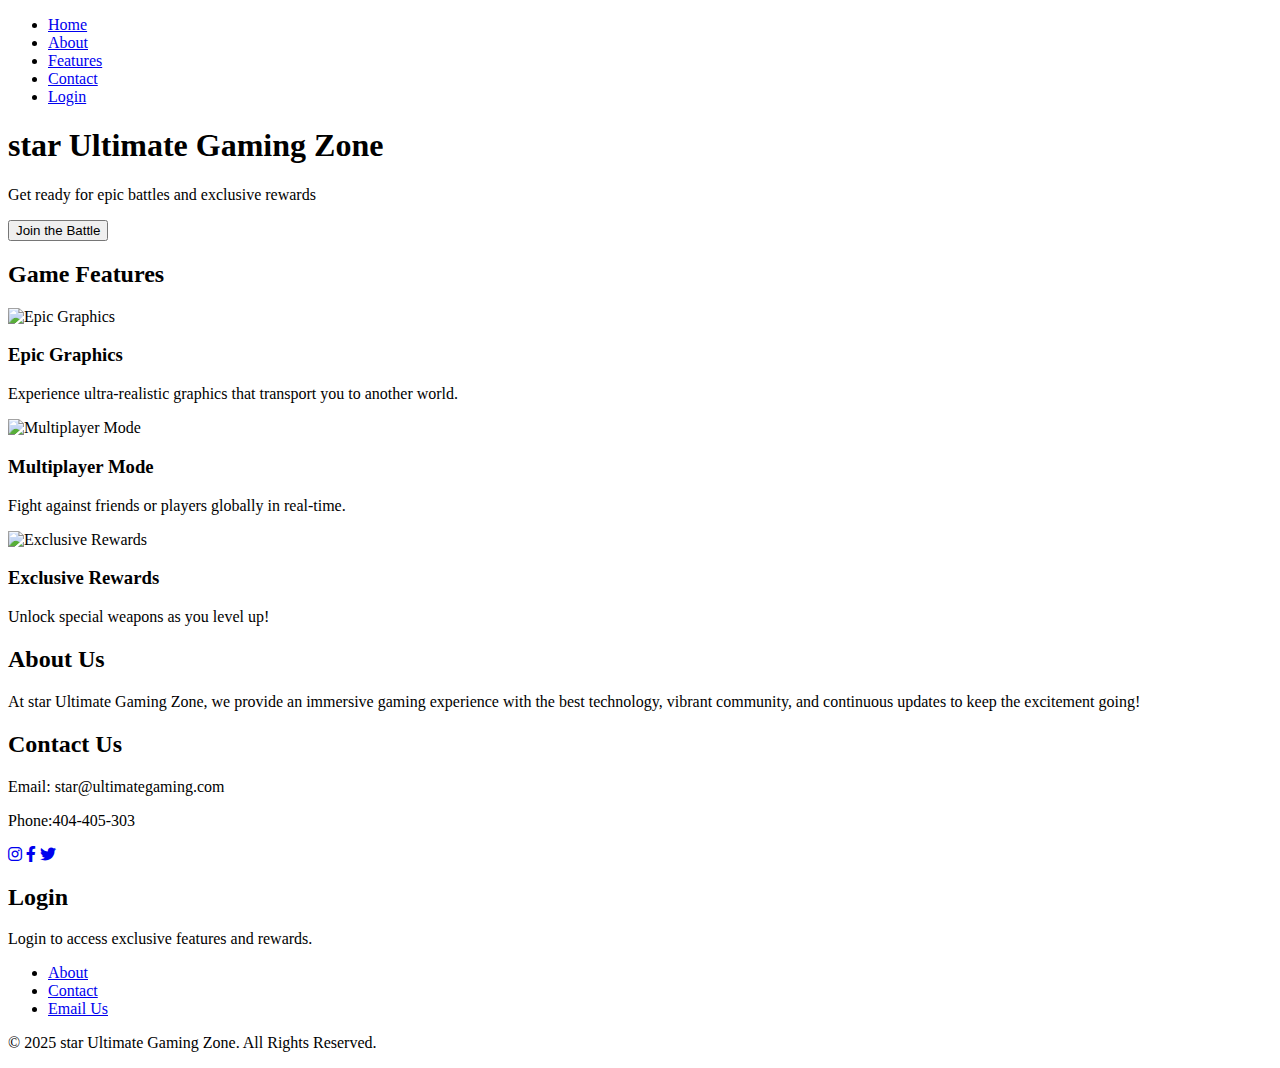
==== task 1 landing page/index.html @ ea09412c "Update and rename README.md to task 1 landing page/index.html" ====
<!DOCTYPE html>
<html lang="en">
<head>
  <meta charset="UTF-8">
  <meta name="viewport" content="width=device-width, initial-scale=1.0">
  <title>star Ultimate Gaming Zone</title>
  <link rel="stylesheet" href="styles.css">
  <head>
    <!-- Other meta tags and stylesheets -->
    <link rel="stylesheet" href="https://cdnjs.cloudflare.com/ajax/libs/font-awesome/6.0.0-beta3/css/all.min.css">
  </head>
  
</head>
<body>
  <!-- Navigation Bar -->
  <nav>
    <ul>
      <li><a href="#home">Home</a></li>
      <li><a href="#about">About</a></li>
      <li><a href="#features">Features</a></li>
      <li><a href="#contact">Contact</a></li>
      <li><a href="#login">Login</a></li>
    </ul>
  </nav>

  <header id="home">
    <div class="container">
      <h1>star Ultimate Gaming Zone</h1>
      <p>Get ready for epic battles and exclusive rewards</p>
      <button class="cta-btn" onclick="scrollToContent()">Join the Battle</button>
    </div>
  </header>

  <section id="features">
    <div class="container">
      <h2>Game Features</h2>
      <div class="feature-box">
        <img src="j1.jpg" alt="Epic Graphics">
        <h3>Epic Graphics</h3>
        <p>Experience ultra-realistic graphics that transport you to another world.</p>
      </div>
      <div class="feature-box">
        <img src="j2.jpg" alt="Multiplayer Mode">
        <h3>Multiplayer Mode</h3>
        <p>Fight against friends or players globally in real-time.</p>
      </div>
      <div class="feature-box">
        <img src="j3.jpg" alt="Exclusive Rewards">
        <h3>Exclusive Rewards</h3>
        <p>Unlock special weapons as you level up!</p>
      </div>
    </div>
  </section>

  <section id="about">
    <div class="container">
      <h2>About Us</h2>
      <p>At star Ultimate Gaming Zone, we provide an immersive gaming experience with the best technology, vibrant community, and continuous updates to keep the excitement going!</p>
    </div>
  </section>

  <section id="contact">
    <div class="container">
      <h2>Contact Us</h2>
      <p>Email: star@ultimategaming.com</p>
      <p>Phone:404-405-303</p>
      <div class="social-icons">
        <a href="https://www.instagram.com" target="_blank" class="social-icon"><i class="fab fa-instagram"></i></a>
        <a href="https://www.facebook.com" target="_blank" class="social-icon"><i class="fab fa-facebook-f"></i></a>
        <a href="https://www.twitter.com" target="_blank" class="social-icon"><i class="fab fa-twitter"></i></a>
      </div>
    </div>
  </section>

  <section id="login">
    <div class="container">
      <h2>Login</h2>
      <p>Login to access exclusive features and rewards.</p>
      <!-- Add login form or link -->
    </div>
  </section>

  <footer>
    <div class="container">
      <ul>
        <li><a href="#about">About</a></li>
        <li><a href="#contact">Contact</a></li>
        <li><a href="mailto:contact@ultimategaming.com">Email Us</a></li>
      </ul>
      <p>&copy; 2025 star Ultimate Gaming Zone. All Rights Reserved.</p>
    </div>
  </footer>

  <script src="script.js"></script>
</body>
</html>
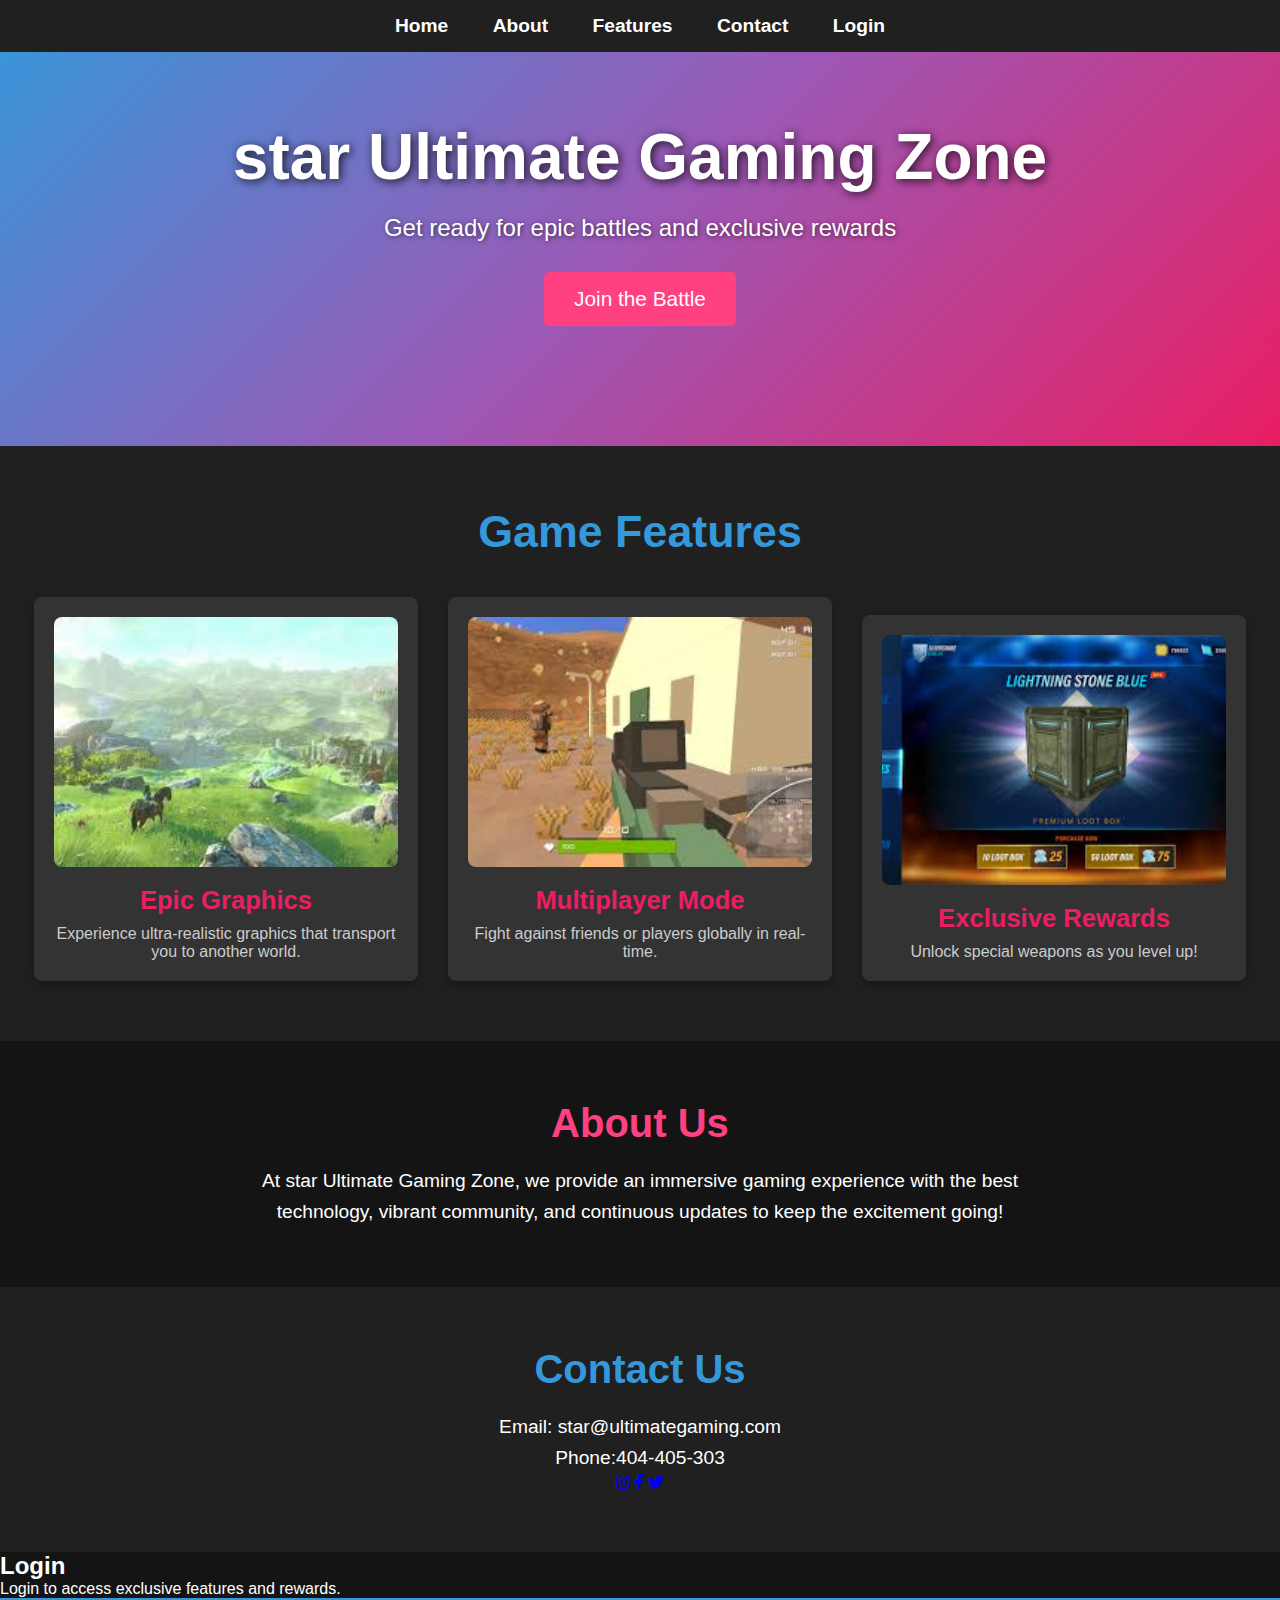
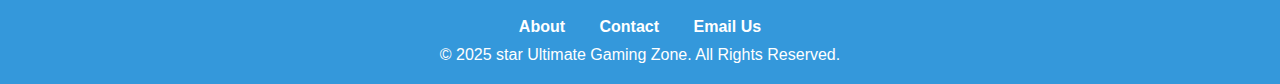
==== commit 7d03ead1: "Add files via upload" ====
--- a/task 1 landing page/index.html
+++ b/task 1 landing page/index.html
@@ -1,96 +1,96 @@
-<!DOCTYPE html>
-<html lang="en">
-<head>
-  <meta charset="UTF-8">
-  <meta name="viewport" content="width=device-width, initial-scale=1.0">
-  <title>star Ultimate Gaming Zone</title>
-  <link rel="stylesheet" href="styles.css">
-  <head>
-    <!-- Other meta tags and stylesheets -->
-    <link rel="stylesheet" href="https://cdnjs.cloudflare.com/ajax/libs/font-awesome/6.0.0-beta3/css/all.min.css">
-  </head>
-  
-</head>
-<body>
-  <!-- Navigation Bar -->
-  <nav>
-    <ul>
-      <li><a href="#home">Home</a></li>
-      <li><a href="#about">About</a></li>
-      <li><a href="#features">Features</a></li>
-      <li><a href="#contact">Contact</a></li>
-      <li><a href="#login">Login</a></li>
-    </ul>
-  </nav>
-
-  <header id="home">
-    <div class="container">
-      <h1>star Ultimate Gaming Zone</h1>
-      <p>Get ready for epic battles and exclusive rewards</p>
-      <button class="cta-btn" onclick="scrollToContent()">Join the Battle</button>
-    </div>
-  </header>
-
-  <section id="features">
-    <div class="container">
-      <h2>Game Features</h2>
-      <div class="feature-box">
-        <img src="j1.jpg" alt="Epic Graphics">
-        <h3>Epic Graphics</h3>
-        <p>Experience ultra-realistic graphics that transport you to another world.</p>
-      </div>
-      <div class="feature-box">
-        <img src="j2.jpg" alt="Multiplayer Mode">
-        <h3>Multiplayer Mode</h3>
-        <p>Fight against friends or players globally in real-time.</p>
-      </div>
-      <div class="feature-box">
-        <img src="j3.jpg" alt="Exclusive Rewards">
-        <h3>Exclusive Rewards</h3>
-        <p>Unlock special weapons as you level up!</p>
-      </div>
-    </div>
-  </section>
-
-  <section id="about">
-    <div class="container">
-      <h2>About Us</h2>
-      <p>At star Ultimate Gaming Zone, we provide an immersive gaming experience with the best technology, vibrant community, and continuous updates to keep the excitement going!</p>
-    </div>
-  </section>
-
-  <section id="contact">
-    <div class="container">
-      <h2>Contact Us</h2>
-      <p>Email: star@ultimategaming.com</p>
-      <p>Phone:404-405-303</p>
-      <div class="social-icons">
-        <a href="https://www.instagram.com" target="_blank" class="social-icon"><i class="fab fa-instagram"></i></a>
-        <a href="https://www.facebook.com" target="_blank" class="social-icon"><i class="fab fa-facebook-f"></i></a>
-        <a href="https://www.twitter.com" target="_blank" class="social-icon"><i class="fab fa-twitter"></i></a>
-      </div>
-    </div>
-  </section>
-
-  <section id="login">
-    <div class="container">
-      <h2>Login</h2>
-      <p>Login to access exclusive features and rewards.</p>
-      <!-- Add login form or link -->
-    </div>
-  </section>
-
-  <footer>
-    <div class="container">
-      <ul>
-        <li><a href="#about">About</a></li>
-        <li><a href="#contact">Contact</a></li>
-        <li><a href="mailto:contact@ultimategaming.com">Email Us</a></li>
-      </ul>
-      <p>&copy; 2025 star Ultimate Gaming Zone. All Rights Reserved.</p>
-    </div>
-  </footer>
-
-  <script src="script.js"></script>
-</body>
-</html>
+<!DOCTYPE html>
+<html lang="en">
+<head>
+  <meta charset="UTF-8">
+  <meta name="viewport" content="width=device-width, initial-scale=1.0">
+  <title>star Ultimate Gaming Zone</title>
+  <link rel="stylesheet" href="styles.css">
+  <head>
+    <!-- Other meta tags and stylesheets -->
+    <link rel="stylesheet" href="https://cdnjs.cloudflare.com/ajax/libs/font-awesome/6.0.0-beta3/css/all.min.css">
+  </head>
+  
+</head>
+<body>
+  <!-- Navigation Bar -->
+  <nav>
+    <ul>
+      <li><a href="#home">Home</a></li>
+      <li><a href="#about">About</a></li>
+      <li><a href="#features">Features</a></li>
+      <li><a href="#contact">Contact</a></li>
+      <li><a href="#login">Login</a></li>
+    </ul>
+  </nav>
+
+  <header id="home">
+    <div class="container">
+      <h1>star Ultimate Gaming Zone</h1>
+      <p>Get ready for epic battles and exclusive rewards</p>
+      <button class="cta-btn" onclick="scrollToContent()">Join the Battle</button>
+    </div>
+  </header>
+
+  <section id="features">
+    <div class="container">
+      <h2>Game Features</h2>
+      <div class="feature-box">
+        <img src="j1.jpg" alt="Epic Graphics">
+        <h3>Epic Graphics</h3>
+        <p>Experience ultra-realistic graphics that transport you to another world.</p>
+      </div>
+      <div class="feature-box">
+        <img src="j2.jpg" alt="Multiplayer Mode">
+        <h3>Multiplayer Mode</h3>
+        <p>Fight against friends or players globally in real-time.</p>
+      </div>
+      <div class="feature-box">
+        <img src="j3.jpg" alt="Exclusive Rewards">
+        <h3>Exclusive Rewards</h3>
+        <p>Unlock special weapons as you level up!</p>
+      </div>
+    </div>
+  </section>
+
+  <section id="about">
+    <div class="container">
+      <h2>About Us</h2>
+      <p>At star Ultimate Gaming Zone, we provide an immersive gaming experience with the best technology, vibrant community, and continuous updates to keep the excitement going!</p>
+    </div>
+  </section>
+
+  <section id="contact">
+    <div class="container">
+      <h2>Contact Us</h2>
+      <p>Email: star@ultimategaming.com</p>
+      <p>Phone:404-405-303</p>
+      <div class="social-icons">
+        <a href="https://www.instagram.com" target="_blank" class="social-icon"><i class="fab fa-instagram"></i></a>
+        <a href="https://www.facebook.com" target="_blank" class="social-icon"><i class="fab fa-facebook-f"></i></a>
+        <a href="https://www.twitter.com" target="_blank" class="social-icon"><i class="fab fa-twitter"></i></a>
+      </div>
+    </div>
+  </section>
+
+  <section id="login">
+    <div class="container">
+      <h2>Login</h2>
+      <p>Login to access exclusive features and rewards.</p>
+      <!-- Add login form or link -->
+    </div>
+  </section>
+
+  <footer>
+    <div class="container">
+      <ul>
+        <li><a href="#about">About</a></li>
+        <li><a href="#contact">Contact</a></li>
+        <li><a href="mailto:contact@ultimategaming.com">Email Us</a></li>
+      </ul>
+      <p>&copy; 2025 star Ultimate Gaming Zone. All Rights Reserved.</p>
+    </div>
+  </footer>
+
+  <script src="script.js"></script>
+</body>
+</html>
--- a/task 1 landing page/styles.css
+++ b/task 1 landing page/styles.css
@@ -0,0 +1,225 @@
+/* Reset some default styles */
+* {
+    margin: 0;
+    padding: 0;
+    box-sizing: border-box;
+  }
+  
+  body {
+    font-family: Arial, sans-serif;
+    background-color: #141414;
+    color: #fff;
+  }
+  
+  /* Navigation Bar */
+  nav {
+    background-color: #202020;
+    padding: 15px 0;
+    position: fixed;
+    width: 100%;
+    top: 0;
+    left: 0;
+    z-index: 1000;
+  }
+  
+  nav ul {
+    list-style: none;
+    text-align: center;
+  }
+  
+  nav ul li {
+    display: inline;
+    margin: 0 20px;
+  }
+  
+  nav ul li a {
+    text-decoration: none;
+    color: white;
+    font-size: 1.2rem;
+    font-weight: bold;
+    transition: color 0.3s ease;
+  }
+  
+  nav ul li a:hover {
+    color: #ff4081;
+  }
+  
+  /* Header Styles */
+  header {
+    background: linear-gradient(135deg, #3498db, #9b59b6, #e91e63);
+    color: white;
+    padding: 120px 0;
+    text-align: center;
+    background-size: cover;
+    background-position: center;
+    position: relative;
+  }
+  
+  header h1 {
+    font-size: 4rem;
+    margin-bottom: 20px;
+    text-shadow: 2px 2px 10px rgba(0, 0, 0, 0.8);
+  }
+  
+  header p {
+    font-size: 1.5rem;
+    margin-bottom: 30px;
+    text-shadow: 1px 1px 5px rgba(0, 0, 0, 0.6);
+  }
+  
+  .cta-btn {
+    background-color: #ff4081;
+    color: white;
+    font-size: 1.3rem;
+    padding: 15px 30px;
+    border: none;
+    cursor: pointer;
+    transition: background-color 0.3s ease;
+    border-radius: 5px;
+  }
+  
+  .cta-btn:hover {
+    background-color: #f50057;
+  }
+  
+  /* Features Section */
+  #features {
+    background-color: #202020;
+    padding: 60px 0;
+    text-align: center;
+  }
+  
+  #features h2 {
+    font-size: 2.8rem;
+    margin-bottom: 40px;
+    color: #3498db;
+  }
+  
+  .feature-box {
+    display: inline-block;
+    width: 30%;
+    margin: 0 1%;
+    padding: 20px;
+    background-color: #333;
+    border-radius: 8px;
+    box-shadow: 0 4px 10px rgba(0, 0, 0, 0.3);
+    transition: transform 0.3s ease, box-shadow 0.3s ease;
+  }
+  
+  .feature-box img {
+    width: 100%;
+    height: 250px;
+    object-fit: cover;
+    border-radius: 8px;
+    margin-bottom: 15px;
+  }
+  
+  .feature-box h3 {
+    font-size: 1.6rem;
+    color: #e91e63;
+    margin-bottom: 10px;
+  }
+  
+  .feature-box p {
+    font-size: 1rem;
+    color: #ccc;
+  }
+  
+  .feature-box:hover {
+    transform: translateY(-10px);
+    box-shadow: 0 8px 20px rgba(0, 0, 0, 0.6);
+  }
+  
+  /* About Section */
+  #about {
+    background-color: #141414;
+    padding: 60px 0;
+    text-align: center;
+  }
+  
+  #about h2 {
+    font-size: 2.5rem;
+    color: #ff4081;
+    margin-bottom: 20px;
+  }
+  
+  #about p {
+    font-size: 1.2rem;
+    color: #fff;
+    max-width: 800px;
+    margin: 0 auto;
+    line-height: 1.6;
+  }
+  
+  /* Contact Section */
+  #contact {
+    background-color: #202020;
+    padding: 60px 0;
+    text-align: center;
+  }
+  
+  #contact h2 {
+    font-size: 2.5rem;
+    color: #3498db;
+    margin-bottom: 20px;
+  }
+  
+  #contact p {
+    font-size: 1.2rem;
+    color: #fff;
+    line-height: 1.6;
+
+    /* Social Icons Styles */
+.social-icons {
+    margin-top: 20px;
+  }
+  
+  .social-icon {
+    font-size: 1.8rem;
+    margin: 0 15px;
+    color: #fff;
+    text-decoration: none;
+    transition: color 0.3s ease;
+  }
+  
+  .social-icon:hover {
+    color: #ff4081; /* Pink color when hovered */
+  }
+  
+  }
+  
+  /* Footer */
+  footer {
+    background-color: #3498db;
+    color: white;
+    padding: 20px 0;
+    text-align: center;
+  }
+  
+  footer ul {
+    list-style: none;
+    padding: 0;
+    margin-bottom: 10px;
+  }
+  
+  footer ul li {
+    display: inline;
+    margin: 0 15px;
+  }
+  
+  footer ul li a {
+    text-decoration: none;
+    color: white;
+    font-size: 1rem;
+    font-weight: bold;
+    transition: color 0.3s ease;
+  }
+  
+  footer ul li a:hover {
+    color: #ff4081;
+  }
+  
+  footer p {
+    font-size: 1rem;
+  }
+  